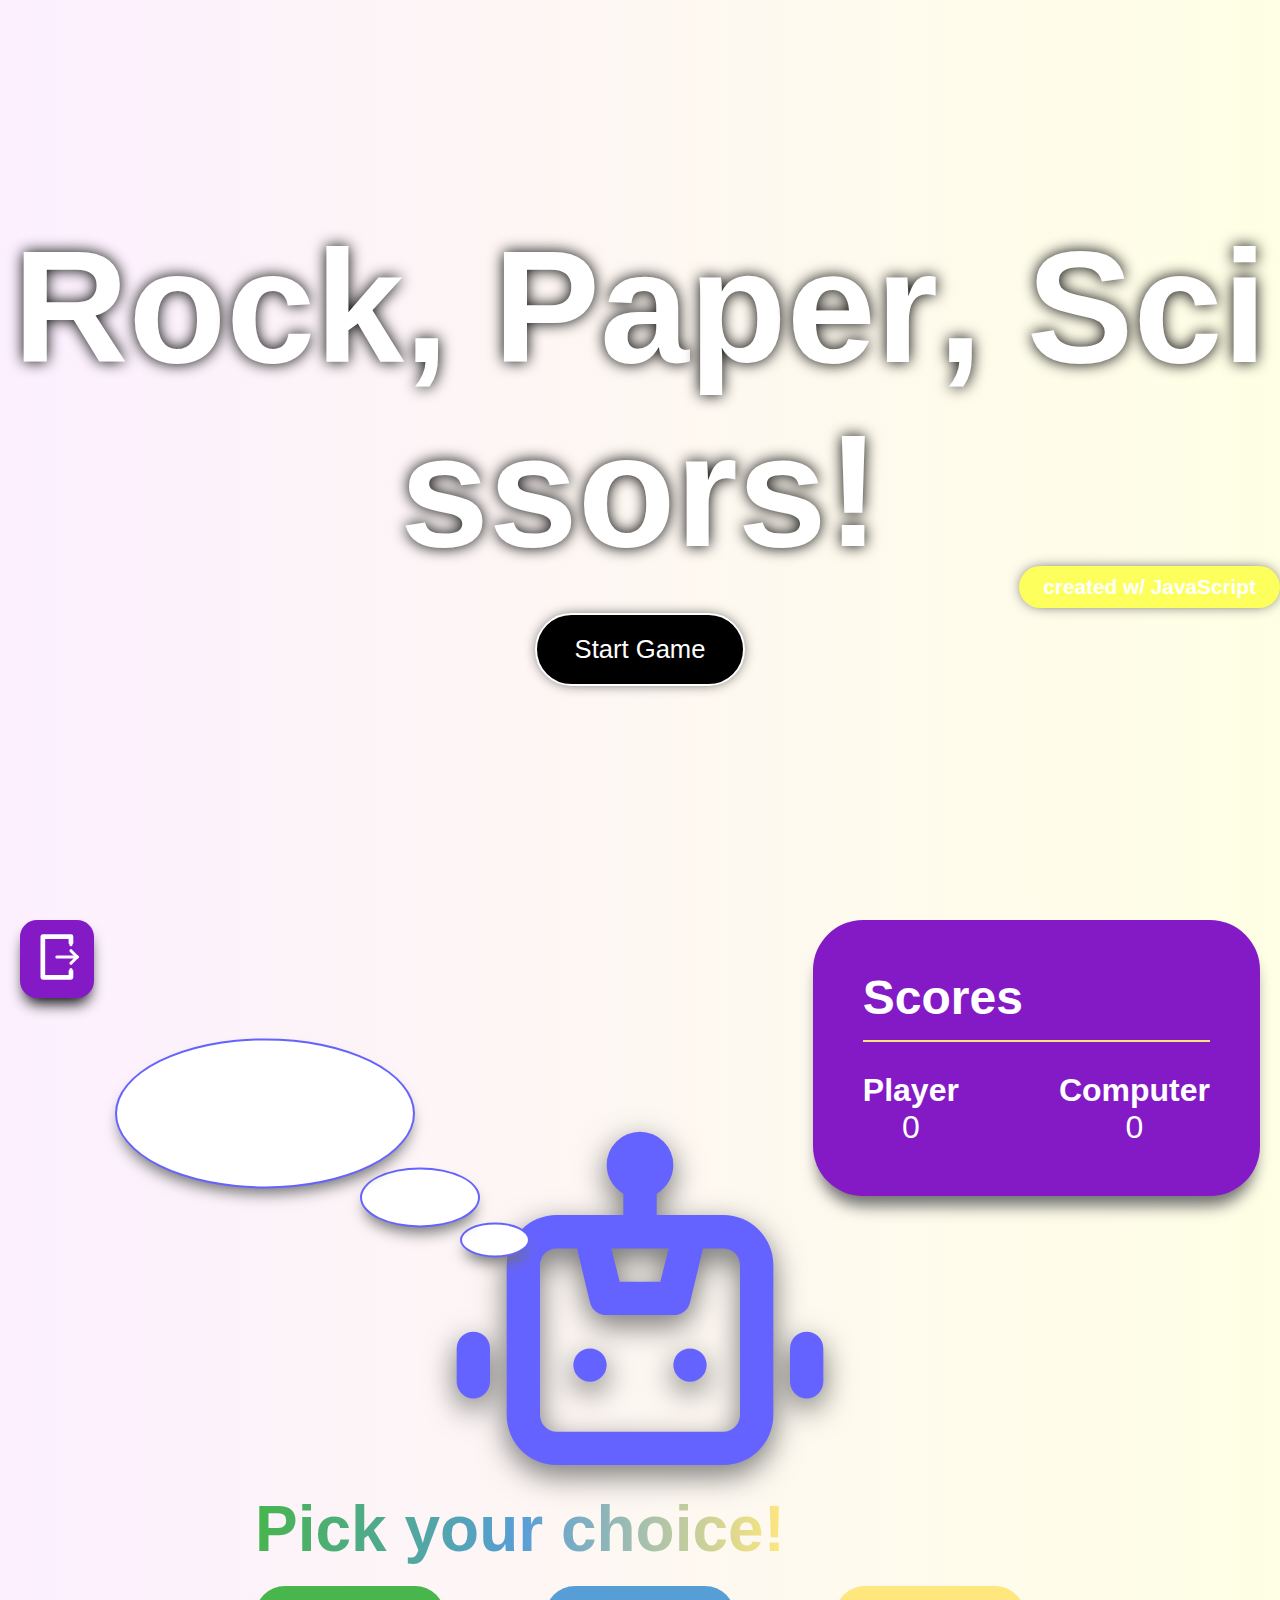
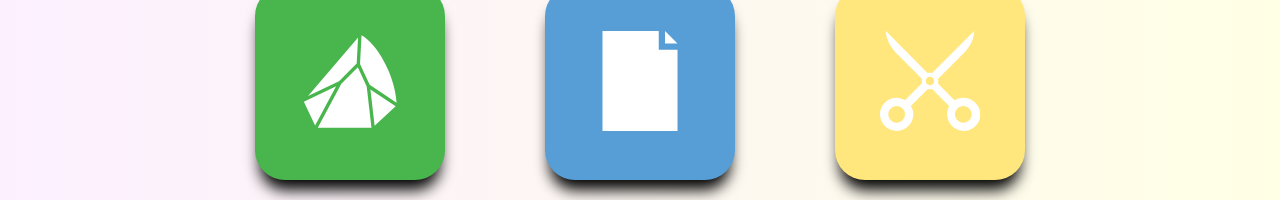
==== Rock Paper Scissors - UI/index.html @ 6a7cd7eb "created a UI and some functionalities" ====
<!DOCTYPE html>
<html lang="en">

<head>
    <meta charset="UTF-8">
    <meta name="viewport" content="width=device-width, initial-scale=1.0">
    <link rel="stylesheet" href="styles/main_page.css">
    <link rel="stylesheet" href="styles/game_page.css">
    <link rel="stylesheet" href="styles/animations.css">
    <script src="scripts/variables.js" defer></script>
    <script src="scripts/rockpaperscissors.js" defer></script>
    <script src="scripts/animations.js" defer></script>
    <title>Rock Paper Scissors on Console</title>
</head>

<body>
    <div class="container initial-state__main">
        <div class="title">
            <h1><span style="--duration: 0">R</span><span style="--duration: 1">o</span><span style="--duration: 2">c</span><span style="--duration: 3">k</span><span style="--duration: 4">,</span> <span style="--duration: 5">P</span><span style="--duration: 6">a</span><span style="--duration: 7">p</span><span style="--duration: 8">e</span><span style="--duration: 9">r</span><span style="--duration: 10">,</span> <span style="--duration: 11">S</span><span style="--duration: 12">c</span><span style="--duration: 13">i</span><span style="--duration: 14">s</span><span style="--duration: 15">s</span><span style="--duration: 16">o</span><span style="--duration: 17">r</span><span style="--duration: 18">s</span><span style="--duration: 19">!</span></h1>
        </div>
        <div class="button-container">
            <button id="start">Start Game</button>
        </div>
    </div>
    <div class="game-container initial-scale">
        <div class="exit-container">
            <svg viewBox="0 0 32 32" xmlns="http://www.w3.org/2000/svg">
                <defs>
                    <style>
                        .cls-1 {
                            fill: none;
                            stroke: #fff;
                            stroke-linecap: round;
                            stroke-linejoin: round;
                            stroke-width: 2px;
                        }
                    </style>
                </defs>
                <title />
                <g id="logout">
                    <line class="cls-1" x1="15.92" x2="28.92" y1="16" y2="16" />
                    <path
                        d="M23.93,25v3h-16V4h16V7h2V3a1,1,0,0,0-1-1h-18a1,1,0,0,0-1,1V29a1,1,0,0,0,1,1h18a1,1,0,0,0,1-1V25Z" />
                    <line class="cls-1" x1="28.92" x2="24.92" y1="16" y2="20" />
                    <line class="cls-1" x1="28.92" x2="24.92" y1="16" y2="12" />
                    <line class="cls-1" x1="24.92" x2="24.92" y1="8.09" y2="6.09" />
                    <line class="cls-1" x1="24.92" x2="24.92" y1="26" y2="24" />
                </g>
            </svg>
        </div>
        <div class="computer-wrapper">
            <div class="computer-container">
                <svg data-name="Layer 1" viewBox="0 0 24 24" xmlns="http://www.w3.org/2000/svg">
                    <path
                        d="M9,15a1,1,0,1,0,1,1A1,1,0,0,0,9,15ZM2,14a1,1,0,0,0-1,1v2a1,1,0,0,0,2,0V15A1,1,0,0,0,2,14Zm20,0a1,1,0,0,0-1,1v2a1,1,0,0,0,2,0V15A1,1,0,0,0,22,14ZM17,7H13V5.72A2,2,0,0,0,14,4a2,2,0,0,0-4,0,2,2,0,0,0,1,1.72V7H7a3,3,0,0,0-3,3v9a3,3,0,0,0,3,3H17a3,3,0,0,0,3-3V10A3,3,0,0,0,17,7ZM13.72,9l-.5,2H10.78l-.5-2ZM18,19a1,1,0,0,1-1,1H7a1,1,0,0,1-1-1V10A1,1,0,0,1,7,9H8.22L9,12.24A1,1,0,0,0,10,13h4a1,1,0,0,0,1-.76L15.78,9H17a1,1,0,0,1,1,1Zm-3-4a1,1,0,1,0,1,1A1,1,0,0,0,15,15Z"
                        fill="#6563ff" />
                </svg>
                <div class="thinking-wrapper">
                    <div class="thinking-container">
                        <div class="bubble" id="bubble1"></div>
                        <div class="bubble" id="bubble2"></div>
                        <div class="bubble" id="bubble3">
                            <div class="thought-container">
                                <svg style="--thought: 0" viewBox="0 0 60 60" xmlns="http://www.w3.org/2000/svg">
                                    <title />
                                    <g data-name="Layer 1" id="Layer_1">
                                        <path
                                            d="M57.94922,43.09766,41.78992,32.32477l-5.7782-12.5191.90863-17.25848C46.11426,7.52429,57.13757,26.67786,57.94922,43.09766ZM34.02112,19.56482,23.41486,30.17108,4.82141,39.0636,34.846,3.89191ZM24.81152,31.60254l9.88135-9.88135,5.33252,11.55225L42.8783,58H10.67072Zm17.42889,3.42627,15.153,10.102L44.766,56.91681ZM2.32813,42.47357l19.34723-9.253L9.05762,56.77362Z" />
                                    </g>
                                </svg>
                                <svg id="Layer_1_1_" style="enable-background:new 0 0 16 16; --thought: 1" version="1.1"
                                    viewBox="0 0 16 16" xml:space="preserve" xmlns="http://www.w3.org/2000/svg"
                                    xmlns:xlink="http://www.w3.org/1999/xlink">
                                    <polygon points="12,2 14,2 12,0 " />
                                    <polygon points="11,0 2,0 2,16 14,16 14,3 12,3 11,3 11,2 " />
                                </svg>
                                <svg style="--thought: 2" enable-background="new 0 0 24 24" height="24px" id="Layer_1"
                                    version="1.1" viewBox="0 0 24 24" width="24px" xml:space="preserve"
                                    xmlns="http://www.w3.org/2000/svg" xmlns:xlink="http://www.w3.org/1999/xlink">
                                    <path
                                        d="M20,16c-0.8,0-1.5,0.2-2.1,0.6l-4-4C14,12.4,14,12.2,14,12c0-0.2,0-0.3-0.1-0.5c2.6-2.6,5.2-5.2,6.3-6.3  C22.7,2.7,22.6,0,22.6,0L12.5,10.1C12.3,10,12.2,10,12,10c-0.2,0-0.4,0-0.6,0.1L1.4,0c0,0-0.1,2.7,2.9,5.7c1,1,3.4,3.4,5.8,5.8  c0,0.1-0.1,0.3-0.1,0.5c0,0.2,0,0.3,0.1,0.5L6,16.6C5.4,16.2,4.7,16,4,16c-2.2,0-4,1.8-4,4s1.8,4,4,4s4-1.8,4-4c0-0.7-0.2-1.4-0.6-2  c0.9-0.9,2.4-2.4,4.1-4.1c0.2,0,0.3,0.1,0.5,0.1c0.2,0,0.3,0,0.5-0.1c1.7,1.7,3.2,3.2,4.1,4.1c-0.3,0.6-0.5,1.3-0.5,2  c0,2.2,1.8,4,4,4s4-1.8,4-4S22.2,16,20,16z M13,12c0,0.6-0.4,1-1,1s-1-0.4-1-1s0.4-1,1-1S13,11.4,13,12z M4,22c-1.1,0-2-0.9-2-2  s0.9-2,2-2s2,0.9,2,2S5.1,22,4,22z M20,22c-1.1,0-2-0.9-2-2s0.9-2,2-2s2,0.9,2,2S21.1,22,20,22z" />
                                </svg>
                            </div>
                        </div>
                    </div>
                </div>
            </div>
        </div>
        <div class="score-container">
            <h1>Scores</h1>
            <div class="scores-item">
                <div class="score-wrapper player">
                    <p>Player</p>
                    <p class="score" id="player">0</p>
                </div>
                <div class="score-wrapper computer">
                    <p>Computer</p>
                    <p class="score" id="computer">0</p>
                </div>
            </div>
        </div>
        <div class="choice-container">
            <h1>Pick your choice!</h1>
            <div class="choice-items">
                <div class="choice" id="rock">
                    <svg style="--thought: 0" viewBox="0 0 60 60" xmlns="http://www.w3.org/2000/svg">
                        <title />
                        <g data-name="Layer 1" id="Layer_1">
                            <path
                                d="M57.94922,43.09766,41.78992,32.32477l-5.7782-12.5191.90863-17.25848C46.11426,7.52429,57.13757,26.67786,57.94922,43.09766ZM34.02112,19.56482,23.41486,30.17108,4.82141,39.0636,34.846,3.89191ZM24.81152,31.60254l9.88135-9.88135,5.33252,11.55225L42.8783,58H10.67072Zm17.42889,3.42627,15.153,10.102L44.766,56.91681ZM2.32813,42.47357l19.34723-9.253L9.05762,56.77362Z" />
                        </g>
                    </svg>
                </div>
                <div class="choice" id="paper">
                    <svg id="Layer_1_1_" style="enable-background:new 0 0 16 16; --thought: 1" version="1.1"
                        viewBox="0 0 16 16" xml:space="preserve" xmlns="http://www.w3.org/2000/svg"
                        xmlns:xlink="http://www.w3.org/1999/xlink">
                        <polygon points="12,2 14,2 12,0 " />
                        <polygon points="11,0 2,0 2,16 14,16 14,3 12,3 11,3 11,2 " />
                    </svg>
                </div>
                <div class="choice" id="scissors">
                    <svg style="--thought: 2" enable-background="new 0 0 24 24" height="24px" id="Layer_1" version="1.1"
                        viewBox="0 0 24 24" width="24px" xml:space="preserve" xmlns="http://www.w3.org/2000/svg"
                        xmlns:xlink="http://www.w3.org/1999/xlink">
                        <path
                            d="M20,16c-0.8,0-1.5,0.2-2.1,0.6l-4-4C14,12.4,14,12.2,14,12c0-0.2,0-0.3-0.1-0.5c2.6-2.6,5.2-5.2,6.3-6.3  C22.7,2.7,22.6,0,22.6,0L12.5,10.1C12.3,10,12.2,10,12,10c-0.2,0-0.4,0-0.6,0.1L1.4,0c0,0-0.1,2.7,2.9,5.7c1,1,3.4,3.4,5.8,5.8  c0,0.1-0.1,0.3-0.1,0.5c0,0.2,0,0.3,0.1,0.5L6,16.6C5.4,16.2,4.7,16,4,16c-2.2,0-4,1.8-4,4s1.8,4,4,4s4-1.8,4-4c0-0.7-0.2-1.4-0.6-2  c0.9-0.9,2.4-2.4,4.1-4.1c0.2,0,0.3,0.1,0.5,0.1c0.2,0,0.3,0,0.5-0.1c1.7,1.7,3.2,3.2,4.1,4.1c-0.3,0.6-0.5,1.3-0.5,2  c0,2.2,1.8,4,4,4s4-1.8,4-4S22.2,16,20,16z M13,12c0,0.6-0.4,1-1,1s-1-0.4-1-1s0.4-1,1-1S13,11.4,13,12z M4,22c-1.1,0-2-0.9-2-2  s0.9-2,2-2s2,0.9,2,2S5.1,22,4,22z M20,22c-1.1,0-2-0.9-2-2s0.9-2,2-2s2,0.9,2,2S21.1,22,20,22z" />
                    </svg>
                </div>
            </div>
        </div>
    </div>
</body>

</html>
---- Rock Paper Scissors - UI/styles/main_page.css ----
@import url("https://fonts.cdnfonts.com/css/sofia-sans-condensed");

* {
  padding: 0;
  margin: 0;
  box-sizing: border-box;
}

body {
  background-image: linear-gradient(90deg, #fcf0ff, #ffffe5);
  height: 100vh;
  font-family: "Sofia Sans Condensed", sans-serif;
  overflow: hidden;
  position: relative;
}

.container {
  transition: 1s;
  width: 100%;
  height: 100vh;
  display: flex;
  flex-direction: column;
  align-items: center;
  justify-content: center;
  opacity: 0;
}

.initial-state__main {
  opacity: 1 !important;
}

.title h1 {
  font-size: 10rem;
  position: relative;
  text-shadow: 0 0 15px #000;
  color: #fff;
  text-align: center;
  cursor: default;
}

.title h1 > span {
  display: inline-block;
  animation: animate_title 10s linear infinite;
  animation-delay: calc(0.5s * var(--duration));
}

.title h1::after {
  font-size: 1.3rem;
  position: absolute;
  content: "created w/ JavaScript";
  right: 0;
  bottom: -7%;
  background-color: #fcff5c;
  text-shadow: none;
  padding: 9px 24px;
  border-radius: 30px;
  box-shadow: 0 0 15px -5px #000;
  animation: animate_sub_title 2s linear infinite;
}

.button-container {
  text-align: center;
  margin-top: 30px;
  position: relative;
}

#start {
  padding: 20px 38px;
  background-color: #000000;
  color: #fff;
  border-radius: 40px;
  border: 2px solid #fff;
  font-size: 1.6rem;
  box-shadow: 0 0 15px -5px #000;
  cursor: pointer;
  transition: 0.5s;
}

#start:hover {
  background-color: #fcff5c;
  color: #000;
  transform: translateY(-10px);
}

#start:focus {
  background-color: #ff3e3e;
  color: #fff;
  transition: 0.3s;
}

@keyframes animate_title {
  0%,
  20%,
  40%,
  60%,
  80%,
  100% {
    transform: translateY(0);
  }
  10%,
  30%,
  50%,
  70%,
  90% {
    transform: translateY(-15px);
  }
}

@keyframes animate_sub_title {
  0% {
    transform: scale(1);
  }
  50% {
    transform: scale(1.1);
  }
  100% {
    transform: scale(1);
  }
}

@keyframes game_start {
  0% {
    display: flex;
    transform: scale(1);
    opacity: 1;
  }
  90%,
  99% {
    opacity: 0;
    transform: scale(3);
  }
  100% {
    display: none;
    opacity: 0;
  }
}

@keyframes game_restart {
  0% {
    opacity: 0;
    transform: scale(3);
  }
  0.1% {
    opacity: 1;
  }
  60% {
    transform: scale(0.6);
  }
  100% {
    opacity: 1;
    transform: scale(1);
  }
}
---- Rock Paper Scissors - UI/styles/game_page.css ----
.initial-state {
  display: none;
}

.game-container {
  padding: 20px;
  position: relative;
  height: 100vh;
  overflow: hidden;
}

.exit-container {
  width: max-content;
  transition: 0.5s;
  padding: 12px;
  background-color: #831ac5;
  box-shadow: 0 10px 15px -5px #000;
  border-radius: 17px;
}

.exit-container:hover {
  cursor: pointer;
  transform: scale(1.07);
  box-shadow: 0 15px 20px -5px #000000a5;
}

.exit-container svg {
  width: 50px;
  height: 50px;
  stroke: #fff;
  fill: #fff;
}

.computer-wrapper {
  position: absolute;
  top: 40%;
  left: 50%;
  transform: translate(-50%, -40%);
}

.computer-container {
  position: relative;
}

.computer-container > svg:first-of-type {
  width: 400px;
  height: 400px;
  filter: drop-shadow(0 10px 15px #717171);
}

.thinking-wrapper {
  position: absolute;
  top: -20%;
  left: -90%;
}

.thinking-container {
  width: 500px;
  height: 300px;
  position: relative;
}

.bubble {
  position: absolute;
  border-radius: 50%;
  background-color: white;
  border: 2px solid #6563ff;
  box-shadow: 0 10px 15px -5px #717171;
}

#bubble1 {
  bottom: 20%;
  right: 10%;
  width: 70px;
  height: 35px;
}

#bubble2 {
  bottom: 30%;
  right: 20%;
  width: 120px;
  height: 60px;
}

#bubble3 {
  top: 7%;
  left: 7%;
  width: 300px;
  height: 150px;
}

.thought-container {
  position: relative;
  width: inherit;
  height: inherit;
}

.thought-container svg {
  position: absolute;
  width: 80px;
  height: 80px;
  top: 50%;
  left: 50%;
  opacity: 0;
  transform: translate(-50%, -50%);
  animation: thought_animation 0.5s linear infinite;
  animation-delay: calc(0.16s * var(--thought));
}

.score-container {
  position: absolute;
  right: 20px;
  top: 20px;
  padding: 50px;
  background-color: #831ac5;
  display: flex;
  flex-direction: column;
  gap: 30px;
  border-radius: 50px;
  box-shadow: 0 15px 15px -5px #717171;
  color: #fff
}

.scores-item {
  display: flex;
  gap: 100px;
}

.score-container h1 {
  font-size: 3rem;
  padding-bottom: 15px;
  border-bottom: 2px solid #ffe77d;
}

.score-wrapper p {
  font-size: 2rem;
  text-align: center;
}

.score-wrapper p:first-of-type {
  font-weight: bold;
}

.choice-container {
    position: absolute;
    bottom: 20px;
    left: 50%;
    transform: translateX(-50%);
    display: flex;
    flex-direction: column;
}

.choice-container h1 {
    font-size: 4rem;
    margin-bottom: 20px;
    background-image: linear-gradient(90deg, #48b54d, #579ed7, #ffe77d);
    color: transparent;
    width: max-content;
    -webkit-background-clip: text;
    background-clip: text;
}

.choice-items {
    display: flex;
    align-items: center;
    justify-content: space-between;
    gap: 100px;
}

.choice {
    padding: 45px;
    border-radius: 30px;
    box-shadow: 0 15px 15px -5px #000;
    cursor: pointer;
    transition: 0.5s;
}

.choice:hover {
    transform: translateY(-10px);
}

.choice#rock {
    background-color: #48b54d;
    fill: #fff;
}

.choice#paper {
    background-color: #579ed7;
    fill: #fff;
}

.choice#scissors {
    background-color: #ffe77d;
    fill: #fff
}

.choice svg {
    width: 100px;
    height: 100px;
}
---- Rock Paper Scissors - UI/styles/animations.css ----
.start {
    animation: game_start 2s ease-in-out forwards;
  }
  
  .restart {
    animation: game_restart 2s ease-in-out forwards;
  }

.load-game {
    animation: load_game 2.5s ease-in-out 2s;
}


/* ANIMATIONS */
@keyframes animate_title {
  0%,
  20%,
  40%,
  60%,
  80%,
  100% {
    transform: translateY(0);
  }
  10%,
  30%,
  50%,
  70%,
  90% {
    transform: translateY(-15px);
  }
}

@keyframes animate_sub_title {
  0% {
    transform: scale(1);
  }
  50% {
    transform: scale(1.1);
  }
  100% {
    transform: scale(1);
  }
}

@keyframes game_start {
  0% {
    display: flex;
    transform: scale(1);
    opacity: 1;
  }
  90%,
  99% {
    opacity: 0;
    transform: scale(3);
  }
  100% {
    display: none;
    opacity: 0;
  }
}

@keyframes game_restart {
  0% {
    opacity: 0;
    transform: scale(3);
  }
  0.1% {
    opacity: 1;
  }
  60% {
    transform: scale(0.6);
  }
  100% {
    opacity: 1;
    transform: scale(1);
  }
}

@keyframes load_game {
  0% {
    transform: scale(0);
  }
  50% {
    transform: scale(1.1);
  }
  70% {
    transform: scale(0.95);
  }
  85% {
    transform: scale(1.05);
  }
  100% {
    transform: scale(1);
  }
}

@keyframes thought_animation {
  0%,
  32% {
    opacity: 1;
  }
  33%,
  100% {
    opacity: 0;
  }
}
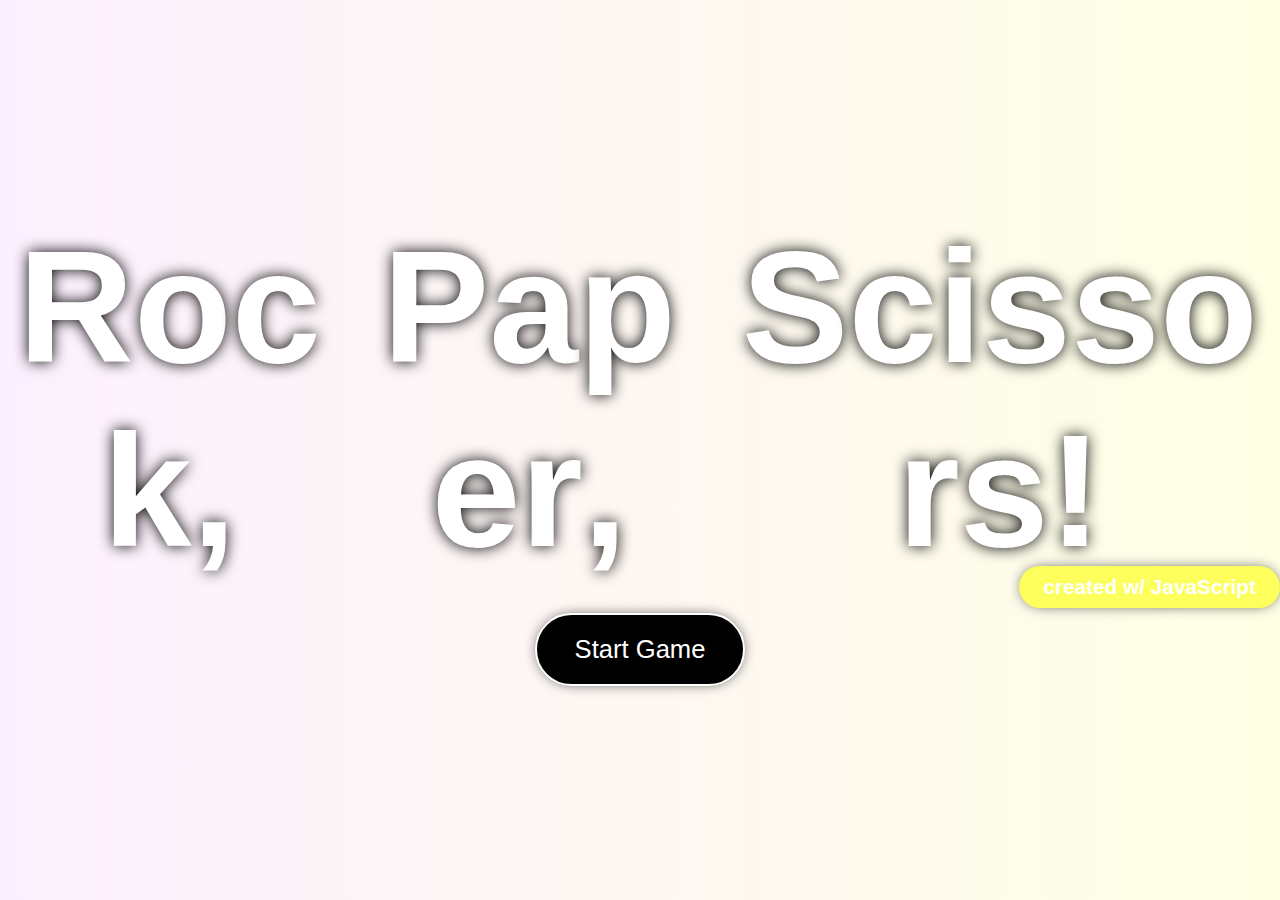
==== commit 7031c8ec: "finished the project" ====
--- a/Rock Paper Scissors - UI/index.html
+++ b/Rock Paper Scissors - UI/index.html
@@ -7,22 +7,38 @@
     <link rel="stylesheet" href="styles/main_page.css">
     <link rel="stylesheet" href="styles/game_page.css">
     <link rel="stylesheet" href="styles/animations.css">
+    <link rel="stylesheet" href="styles/media_screen.css">
     <script src="scripts/variables.js" defer></script>
     <script src="scripts/rockpaperscissors.js" defer></script>
     <script src="scripts/animations.js" defer></script>
-    <title>Rock Paper Scissors on Console</title>
+    <title>Rock Paper Scissors!</title>
 </head>
 
 <body>
     <div class="container initial-state__main">
         <div class="title">
-            <h1><span style="--duration: 0">R</span><span style="--duration: 1">o</span><span style="--duration: 2">c</span><span style="--duration: 3">k</span><span style="--duration: 4">,</span> <span style="--duration: 5">P</span><span style="--duration: 6">a</span><span style="--duration: 7">p</span><span style="--duration: 8">e</span><span style="--duration: 9">r</span><span style="--duration: 10">,</span> <span style="--duration: 11">S</span><span style="--duration: 12">c</span><span style="--duration: 13">i</span><span style="--duration: 14">s</span><span style="--duration: 15">s</span><span style="--duration: 16">o</span><span style="--duration: 17">r</span><span style="--duration: 18">s</span><span style="--duration: 19">!</span></h1>
+            <h1>
+                <div>
+                    <span style="--duration: 0">R</span><span style="--duration: 1">o</span><span
+                        style="--duration: 2">c</span><span style="--duration: 3">k</span><span
+                        style="--duration: 4">,</span>
+                </div>
+                <div><span style="--duration: 5">P</span><span style="--duration: 6">a</span><span
+                        style="--duration: 7">p</span><span style="--duration: 8">e</span><span
+                        style="--duration: 9">r</span><span style="--duration: 10">,</span></div>
+                <div><span style="--duration: 11">S</span><span style="--duration: 12">c</span><span
+                        style="--duration: 13">i</span><span style="--duration: 14">s</span><span
+                        style="--duration: 15">s</span><span style="--duration: 16">o</span><span
+                        style="--duration: 17">r</span><span style="--duration: 18">s</span><span
+                        style="--duration: 19">!</span>
+                </div>
+            </h1>
         </div>
         <div class="button-container">
             <button id="start">Start Game</button>
         </div>
     </div>
-    <div class="game-container initial-scale">
+    <div class="game-container initial-state">
         <div class="exit-container">
             <svg viewBox="0 0 32 32" xmlns="http://www.w3.org/2000/svg">
                 <defs>
@@ -130,6 +146,14 @@
             </div>
         </div>
     </div>
+    <div class="win-wrapper">
+        <div class="win-container">
+            <h1 class="win-text" id="winner">`Winner` Wins!</h1>
+            <p id="winner-choice">`Winner` chose: `choice`</p>
+            <p class="loser-text" id="loser">`Opponent` chose: `choice`</p>
+            <button id="continue-round">Next Round!</button>
+        </div>
+    </div>
 </body>
 
 </html>--- a/Rock Paper Scissors - UI/styles/main_page.css
+++ b/Rock Paper Scissors - UI/styles/main_page.css
@@ -36,9 +36,10 @@
   color: #fff;
   text-align: center;
   cursor: default;
+  display: flex;
 }
 
-.title h1 > span {
+.title h1 span {
   display: inline-block;
   animation: animate_title 10s linear infinite;
   animation-delay: calc(0.5s * var(--duration));
--- a/Rock Paper Scissors - UI/styles/game_page.css
+++ b/Rock Paper Scissors - UI/styles/game_page.css
@@ -197,4 +197,89 @@
 .choice svg {
     width: 100px;
     height: 100px;
+}
+
+.active {
+    display: block !important;
+}
+
+.win-wrapper {
+    background-image: repeating-conic-gradient(rgb(254, 255, 167, 0.5) 10%, transparent 20%, rgb(254, 255, 167, 0.5) 30%);
+    display: none;
+    position: absolute;
+    top: 0;
+    left: 0;
+    width: 100%;
+    height: 100vh;
+    font-family: "Sofia Sans Condensed", sans-serif;
+    backdrop-filter: blur(10px);
+}
+
+.win-container {
+    position: relative;
+    height: inherit;
+    width: inherit;
+}
+
+.win-text, #winner-choice, .loser-text, .win-container button {
+    position: absolute;
+    left: 50%
+}
+
+.win-text, #winner-choice, .loser-text {
+    text-shadow: 0 0 15px #000;
+    color: #FFF;
+}
+
+.win-text {
+    top: 50%;
+    transform: translate(-50%, -50%);
+    font-size: 10rem;
+    width: max-content;
+}
+
+#winner-choice {
+    top: 61%;
+    transform: translate(-50%, -61%);
+    font-size: 2.5rem;
+}
+
+.loser-text {
+    top: 66%;
+    transform: translate(-50%, -66%);
+    font-size: 2.5rem;
+}
+
+@property --_color-1 {
+    syntax: "<color>";
+    inherits: true;
+    initial-value: #831ac5;
+}
+
+@property --_color-2 {
+    syntax: "<color>";
+    inherits: true;
+    initial-value: #ffe77d;
+}
+
+.win-container button {
+    --_color-1: #831ac5;
+    --_color-2: #ffe77d;
+    color: #FFF;
+    background-image: linear-gradient(90deg, var(--_color-1), var(--_color-2));
+    box-shadow: 0 0 15px -5px #000;
+    cursor: pointer;
+    top: 73%;
+    transform: translate(-50%, -73%);
+    padding: 13px 35px;
+    border: none;
+    border-radius: 30px;
+    font-size: 1.2rem;
+    transition: --_color-1 1s, --_color-2 1s, 0.5s;
+
+    &:hover {
+        --_color-1: #ffe77d;
+        --_color-2: #831ac5;
+        transform: translate(-50%, -65%) scale(1.1);
+    }
 }--- a/Rock Paper Scissors - UI/styles/media_screen.css
+++ b/Rock Paper Scissors - UI/styles/media_screen.css
@@ -0,0 +1,312 @@
+@media screen and (max-width: 1200px) {
+  .title h1 {
+    font-size: 6rem;
+  }
+
+  .title h1::after {
+    font-size: 1.1rem;
+    bottom: -25%;
+  }
+
+  #start {
+    padding: 15px 30px;
+    font-size: 1rem;
+  }
+
+  .exit-container {
+    padding: 12px;
+    border-radius: 10px;
+  }
+
+  .exit-container svg {
+    width: 35px;
+    height: 35px;
+  }
+
+  .computer-container > svg:first-of-type {
+    width: 270px;
+    height: 270px;
+  }
+
+  .thinking-wrapper {
+    top: -20%;
+    left: -75%;
+  }
+
+  .thinking-container {
+    width: 300px;
+    height: 175px;
+  }
+
+  #bubble1 {
+    display: none;
+  }
+
+  #bubble2 {
+    bottom: 7%;
+    right: 5%;
+    width: 70px;
+    height: 35px;
+  }
+
+  #bubble3 {
+    width: 250px;
+    height: 125px;
+  }
+
+  .score-container {
+    padding: 30px 40px;
+    gap: 20px;
+    border-radius: 30px;
+  }
+
+  .scores-item {
+    gap: 70px;
+  }
+
+  .score-container h1 {
+    font-size: 2.5rem;
+  }
+
+  .score-wrapper p {
+    font-size: 1.8rem;
+  }
+
+  .choice-container h1 {
+    font-size: 3.3rem;
+  }
+
+  .choice-items {
+    gap: 30px;
+  }
+
+  .choice {
+    padding: 35px;
+    border-radius: 25px;
+  }
+
+  .choice svg {
+    width: 80px;
+    height: 80px;
+  }
+}
+
+@media screen and (max-width: 850px) {
+    .win-text {
+        width: auto;
+        text-align: center;
+    }
+
+    #winner-choice {
+        top: 71%;
+        transform: translate(-50%, -71%);
+        width: max-content;
+    }
+    
+    .loser-text {
+        top: 76%;
+        transform: translate(-50%, -76%);
+        width: max-content;
+    }
+
+    .win-container button {
+        top: 83%;
+        transform: translate(-50%, -83%);
+    }
+}
+
+@media screen and (max-width: 768px) {
+  .title h1 {
+    flex-direction: column;
+  }
+
+  .title h1::after {
+    bottom: 2%;
+    right: -25%;
+    rotate: -15deg;
+  }
+}
+
+@media screen and (max-width: 700px) {
+  .thought-container svg {
+    width: 50px;
+    height: 50px;
+  }
+
+  #bubble2 {
+    bottom: 7%;
+    right: 5%;
+    width: 50px;
+    height: 25px;
+  }
+
+  #bubble3 {
+    width: 175px;
+    height: 100px;
+    top: auto;
+    left: auto;
+    bottom: 17%;
+    right: 10%;
+  }
+
+  .score-container {
+    padding: 25px 35px;
+    gap: 10px;
+    border-radius: 20px;
+  }
+
+  .scores-item {
+    gap: 40px;
+  }
+
+  .score-container h1 {
+    font-size: 2.1rem;
+  }
+
+  .score-wrapper p {
+    font-size: 1.6rem;
+  }
+
+  .choice-container h1 {
+    font-size: 2.8rem;
+  }
+
+  .choice-items {
+    gap: 25px;
+  }
+
+  .choice {
+    padding: 27px;
+    border-radius: 20px;
+  }
+
+  .choice svg {
+    width: 60px;
+    height: 60px;
+  }
+}
+
+@media screen and (max-width: 520px) {
+  .title h1 {
+    font-size: 5.5rem;
+  }
+
+  .title h1::after {
+    font-size: 0.9rem;
+    padding: 9px 10px;
+    bottom: 0;
+    right: -7%;
+  }
+
+  .computer-wrapper {
+    position: absolute;
+    top: 55%;
+    left: 50%;
+    transform: translate(-50%, -55%);
+  }
+
+  .computer-container > svg:first-of-type {
+    width: 215px;
+    height: 215px;
+  }
+
+  .thinking-wrapper {
+    top: -24%;
+    left: -23%;
+  }
+  
+  .thinking-container {
+    width: 200px;
+    height: 160px;
+  }
+
+  #bubble2 {
+    bottom: 17%;
+    right: 25%;
+    width: 50px;
+    height: 25px;
+  }
+
+  #bubble3 {
+    top: 0;
+    left: 0;
+  }
+
+  .score-container {
+    padding: 17px 27px;
+    gap: 10px;
+    border-radius: 20px;
+  }
+
+  .score-container h1 {
+    font-size: 1.9rem;
+  }
+
+  .score-wrapper p {
+    font-size: 1.4rem;
+  }
+
+  .choice-container h1 {
+    font-size: 2.5rem;
+  }
+
+  .choice-items {
+    gap: 15px;
+  }
+
+  .choice {
+    padding: 23px;
+  }
+
+  .choice svg {
+    width: 47px;
+    height: 47px;
+  }
+}
+
+
+@media screen and (max-width: 480px) {
+    .win-text {
+        font-size: 6rem;
+    }
+
+    #winner-choice {
+        top: 64%;
+        transform: translate(-50%, -64%);
+        font-size: 2rem;
+    }
+    
+    .loser-text {
+        top: 69%;
+        transform: translate(-50%, -69%);
+        font-size: 2rem;
+    }
+
+    .win-container button {
+        top: 75%;
+        transform: translate(-50%, -75%);
+        padding: 13px 28px;
+        width: max-content;
+    }
+}
+
+@media screen and (max-width: 480px) and (max-height: 700px) {
+    #winner-choice {
+        top: 70%;
+        transform: translate(-50%, -70%);
+        font-size: 2rem;
+    }
+    
+    .loser-text {
+        top: 76%;
+        transform: translate(-50%, -76%);
+        font-size: 2rem;
+    }
+
+    .win-container button {
+        top: 85%;
+        transform: translate(-50%, -85%);
+        padding: 13px 28px;
+        width: max-content;
+    }
+}